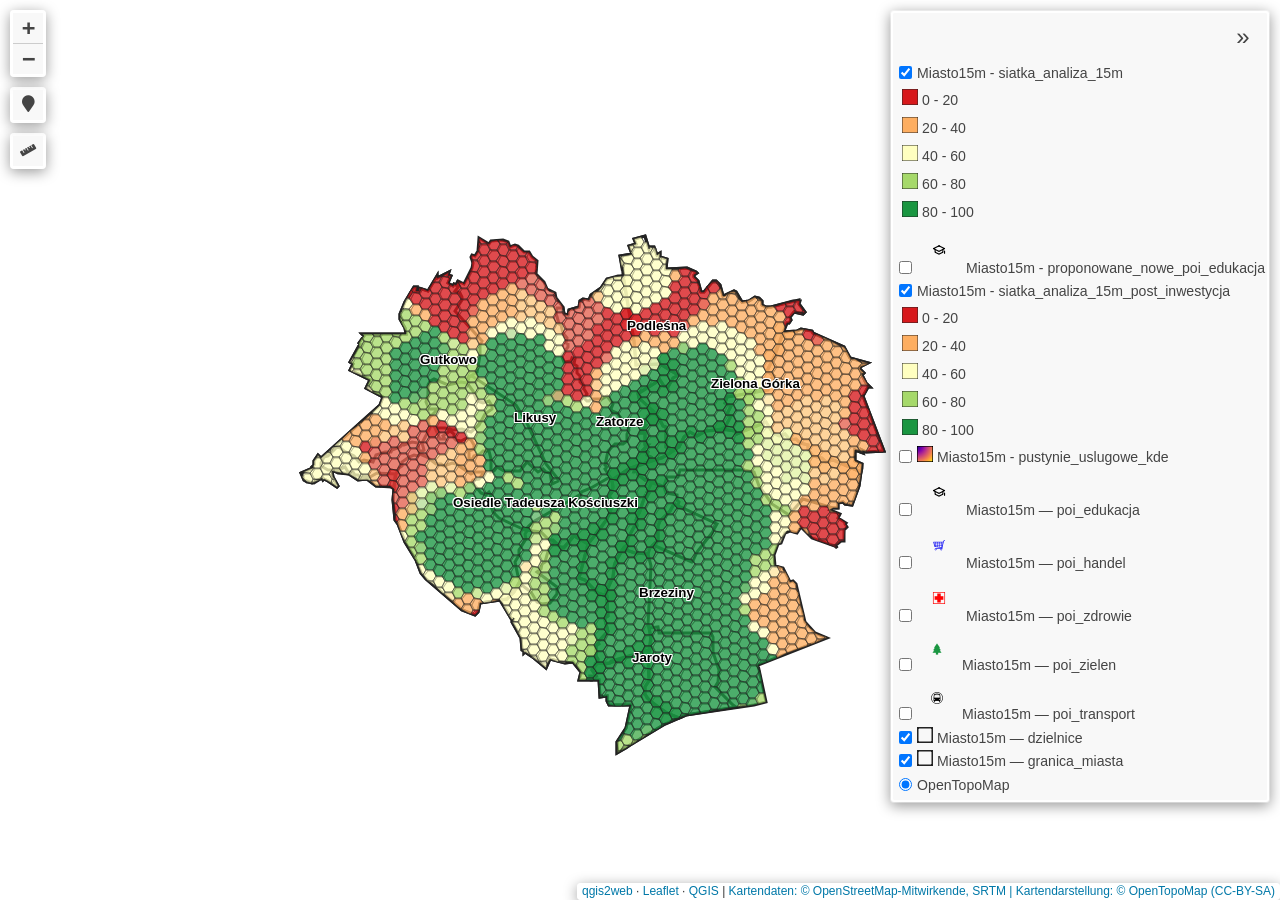
==== blok5/WEBGIS/index.html @ 2eb86583 "Add files via upload" ====
<!doctype html>
<html lang="en">
    <head>
        <meta charset="utf-8">
        <meta http-equiv="X-UA-Compatible" content="IE=edge">
        <meta name="viewport" content="initial-scale=1,user-scalable=no,maximum-scale=1,width=device-width">
        <meta name="mobile-web-app-capable" content="yes">
        <meta name="apple-mobile-web-app-capable" content="yes">
        <link rel="stylesheet" href="css/leaflet.css">
        <link rel="stylesheet" href="css/L.Control.Layers.Tree.css">
        <link rel="stylesheet" href="css/L.Control.Locate.min.css">
        <link rel="stylesheet" href="css/qgis2web.css">
        <link rel="stylesheet" href="css/fontawesome-all.min.css">
        <link rel="stylesheet" href="css/leaflet.photon.css">
        <link rel="stylesheet" href="css/leaflet-measure.css">
        <style>
        html, body, #map {
            width: 100%;
            height: 100%;
            padding: 0;
            margin: 0;
        }
        </style>
        <title></title>
    </head>
    <body>
        <div id="map">
        </div>
        <script src="js/qgis2web_expressions.js"></script>
        <script src="js/leaflet.js"></script>
        <script src="js/L.Control.Layers.Tree.min.js"></script>
        <script src="js/L.Control.Locate.min.js"></script>
        <script src="js/multi-style-layer.js"></script>
        <script src="js/leaflet.rotatedMarker.js"></script>
        <script src="js/leaflet.pattern.js"></script>
        <script src="js/leaflet-hash.js"></script>
        <script src="js/Autolinker.min.js"></script>
        <script src="js/rbush.min.js"></script>
        <script src="js/labelgun.min.js"></script>
        <script src="js/labels.js"></script>
        <script src="js/leaflet.photon.js"></script>
        <script src="js/leaflet-measure.js"></script>
        <script src="data/Miasto15mgranica_miasta_1.js"></script>
        <script src="data/Miasto15mdzielnice_2.js"></script>
        <script src="data/Miasto15mpoi_transport_3.js"></script>
        <script src="data/Miasto15mpoi_zielen_4.js"></script>
        <script src="data/Miasto15mpoi_zdrowie_5.js"></script>
        <script src="data/Miasto15mpoi_handel_6.js"></script>
        <script src="data/Miasto15mpoi_edukacja_7.js"></script>
        <script src="data/Miasto15mpustynie_uslugowe_kde_8.js"></script>
        <script src="data/Miasto15msiatka_analiza_15m_post_inwestycja_9.js"></script>
        <script src="data/Miasto15mproponowane_nowe_poi_edukacja_10.js"></script>
        <script src="data/Miasto15msiatka_analiza_15m_11.js"></script>
        <script>
        var highlightLayer;
        function highlightFeature(e) {
            highlightLayer = e.target;

            if (e.target.feature.geometry.type === 'LineString' || e.target.feature.geometry.type === 'MultiLineString') {
              highlightLayer.setStyle({
                color: 'rgba(255, 255, 0, 1.00)',
              });
            } else {
              highlightLayer.setStyle({
                fillColor: 'rgba(255, 255, 0, 1.00)',
                fillOpacity: 1
              });
            }
        }
        var map = L.map('map', {
            zoomControl:false, maxZoom:28, minZoom:1
        }).fitBounds([[53.72612240446618,20.305795100083852],[53.84523422604814,20.659926332488524]]);
        var hash = new L.Hash(map);
        map.attributionControl.setPrefix('<a href="https://github.com/qgis2web/qgis2web" target="_blank">qgis2web</a> &middot; <a href="https://leafletjs.com" title="A JS library for interactive maps">Leaflet</a> &middot; <a href="https://qgis.org">QGIS</a>');
        var autolinker = new Autolinker({truncate: {length: 30, location: 'smart'}});
        // remove popup's row if "visible-with-data"
        function removeEmptyRowsFromPopupContent(content, feature) {
         var tempDiv = document.createElement('div');
         tempDiv.innerHTML = content;
         var rows = tempDiv.querySelectorAll('tr');
         for (var i = 0; i < rows.length; i++) {
             var td = rows[i].querySelector('td.visible-with-data');
             var key = td ? td.id : '';
             if (td && td.classList.contains('visible-with-data') && feature.properties[key] == null) {
                 rows[i].parentNode.removeChild(rows[i]);
             }
         }
         return tempDiv.innerHTML;
        }
        // modify popup if contains media
        function addClassToPopupIfMedia(content, popup) {
            var tempDiv = document.createElement('div');
            tempDiv.innerHTML = content;
            var imgTd = tempDiv.querySelector('td img');
            if (imgTd) {
                var src = imgTd.getAttribute('src');
                if (/\.(jpg|jpeg|png|gif|bmp|webp|avif)$/i.test(src)) {
                    popup._contentNode.classList.add('media');
                    var img = popup._contentNode.querySelector('td img');
                    if (img) {
                        // If already loaded (cache), update immediately
                        if (img.complete && img.naturalHeight > 0) {
                            popup.update();
                        } else {
                            img.addEventListener('load', function() {
                                popup.update();
                            });
                            img.addEventListener('error', function() {
                                popup.update();
                            });
                        }
                    }
                } else if (/\.(mp3|wav|ogg|aac)$/i.test(src)) {
                    var audio = document.createElement('audio');
                    audio.controls = true;
                    audio.src = src;
                    imgTd.parentNode.replaceChild(audio, imgTd);
                    popup._contentNode.classList.add('media');
                    setTimeout(function() {
                        popup.setContent(tempDiv.innerHTML);
                        popup.update();
                    }, 10);
                } else if (/\.(mp4|webm|ogg|mov)$/i.test(src)) {
                    var video = document.createElement('video');
                    video.controls = true;
                    video.src = src;
                    video.style.width = "400px";
                    video.style.height = "300px";
                    video.style.maxHeight = "60vh";
                    video.style.maxWidth = "60vw";
                    imgTd.parentNode.replaceChild(video, imgTd);
                    popup._contentNode.classList.add('media');
                    // Aggiorna il popup quando il video carica i metadati
                    video.addEventListener('loadedmetadata', function() {
                        popup.update();
                    });
                    setTimeout(function() {
                        popup.setContent(tempDiv.innerHTML);
                        popup.update();
                    }, 10);
                } else {
                    popup._contentNode.classList.remove('media');
                }
            } else {
                popup._contentNode.classList.remove('media');
            }
        }
        var zoomControl = L.control.zoom({
            position: 'topleft'
        }).addTo(map);
        L.control.locate({locateOptions: {maxZoom: 19}}).addTo(map);
        var measureControl = new L.Control.Measure({
            position: 'topleft',
            primaryLengthUnit: 'meters',
            secondaryLengthUnit: 'kilometers',
            primaryAreaUnit: 'sqmeters',
            secondaryAreaUnit: 'hectares'
        });
        measureControl.addTo(map);
        document.getElementsByClassName('leaflet-control-measure-toggle')[0].innerHTML = '';
        document.getElementsByClassName('leaflet-control-measure-toggle')[0].className += ' fas fa-ruler';
        var bounds_group = new L.featureGroup([]);
        function setBounds() {
        }
        map.createPane('pane_OpenTopoMap_0');
        map.getPane('pane_OpenTopoMap_0').style.zIndex = 400;
        var layer_OpenTopoMap_0 = L.tileLayer('https://a.tile.opentopomap.org/{z}/{x}/{y}.png', {
            pane: 'pane_OpenTopoMap_0',
            opacity: 1.0,
            attribution: '<a href="https://www.openstreetmap.org/copyright">Kartendaten: © OpenStreetMap-Mitwirkende, SRTM | Kartendarstellung: © OpenTopoMap (CC-BY-SA)</a>',
            minZoom: 1,
            maxZoom: 28,
            minNativeZoom: 0,
            maxNativeZoom: 18
        });
        layer_OpenTopoMap_0;
        map.addLayer(layer_OpenTopoMap_0);
        function pop_Miasto15mgranica_miasta_1(feature, layer) {
            layer.on({
                mouseout: function(e) {
                    for (var i in e.target._eventParents) {
                        if (typeof e.target._eventParents[i].resetStyle === 'function') {
                            e.target._eventParents[i].resetStyle(e.target);
                        }
                    }
                },
                mouseover: highlightFeature,
            });
            var popupContent = '<table>\
                </table>';
            var content = removeEmptyRowsFromPopupContent(popupContent, feature);
			layer.on('popupopen', function(e) {
				addClassToPopupIfMedia(content, e.popup);
			});
			layer.bindPopup(content, { maxHeight: 400 });
        }

        function style_Miasto15mgranica_miasta_1_0() {
            return {
                pane: 'pane_Miasto15mgranica_miasta_1',
                opacity: 1,
                color: 'rgba(35,35,35,1.0)',
                dashArray: '',
                lineCap: 'butt',
                lineJoin: 'miter',
                weight: 3.0, 
                fillOpacity: 0,
                interactive: false,
            }
        }
        map.createPane('pane_Miasto15mgranica_miasta_1');
        map.getPane('pane_Miasto15mgranica_miasta_1').style.zIndex = 401;
        map.getPane('pane_Miasto15mgranica_miasta_1').style['mix-blend-mode'] = 'normal';
        var layer_Miasto15mgranica_miasta_1 = new L.geoJson(json_Miasto15mgranica_miasta_1, {
            attribution: '',
            interactive: false,
            dataVar: 'json_Miasto15mgranica_miasta_1',
            layerName: 'layer_Miasto15mgranica_miasta_1',
            pane: 'pane_Miasto15mgranica_miasta_1',
            onEachFeature: pop_Miasto15mgranica_miasta_1,
            style: style_Miasto15mgranica_miasta_1_0,
        });
        bounds_group.addLayer(layer_Miasto15mgranica_miasta_1);
        map.addLayer(layer_Miasto15mgranica_miasta_1);
        function pop_Miasto15mdzielnice_2(feature, layer) {
            layer.on({
                mouseout: function(e) {
                    for (var i in e.target._eventParents) {
                        if (typeof e.target._eventParents[i].resetStyle === 'function') {
                            e.target._eventParents[i].resetStyle(e.target);
                        }
                    }
                },
                mouseover: highlightFeature,
            });
            var popupContent = '<table>\
                    <tr>\
                        <td colspan="2">' + (feature.properties['name'] !== null ? autolinker.link(String(feature.properties['name']).replace(/'/g, '\'').toLocaleString()) : '') + '</td>\
                    </tr>\
                </table>';
            var content = removeEmptyRowsFromPopupContent(popupContent, feature);
			layer.on('popupopen', function(e) {
				addClassToPopupIfMedia(content, e.popup);
			});
			layer.bindPopup(content, { maxHeight: 400 });
        }

        function style_Miasto15mdzielnice_2_0() {
            return {
                pane: 'pane_Miasto15mdzielnice_2',
                opacity: 1,
                color: 'rgba(35,35,35,1.0)',
                dashArray: '',
                lineCap: 'butt',
                lineJoin: 'miter',
                weight: 3.0, 
                fillOpacity: 0,
                interactive: true,
            }
        }
        map.createPane('pane_Miasto15mdzielnice_2');
        map.getPane('pane_Miasto15mdzielnice_2').style.zIndex = 402;
        map.getPane('pane_Miasto15mdzielnice_2').style['mix-blend-mode'] = 'normal';
        var layer_Miasto15mdzielnice_2 = new L.geoJson(json_Miasto15mdzielnice_2, {
            attribution: '',
            interactive: true,
            dataVar: 'json_Miasto15mdzielnice_2',
            layerName: 'layer_Miasto15mdzielnice_2',
            pane: 'pane_Miasto15mdzielnice_2',
            onEachFeature: pop_Miasto15mdzielnice_2,
            style: style_Miasto15mdzielnice_2_0,
        });
        bounds_group.addLayer(layer_Miasto15mdzielnice_2);
        map.addLayer(layer_Miasto15mdzielnice_2);
        function pop_Miasto15mpoi_transport_3(feature, layer) {
            layer.on({
                mouseout: function(e) {
                    for (var i in e.target._eventParents) {
                        if (typeof e.target._eventParents[i].resetStyle === 'function') {
                            e.target._eventParents[i].resetStyle(e.target);
                        }
                    }
                },
                mouseover: highlightFeature,
            });
            var popupContent = '<table>\
                    <tr>\
                        <th scope="row">name</th>\
                        <td>' + (feature.properties['name'] !== null ? autolinker.link(String(feature.properties['name']).replace(/'/g, '\'').toLocaleString()) : '') + '</td>\
                    </tr>\
                    <tr>\
                        <td colspan="2">' + (feature.properties['nazwa_dzielnicy'] !== null ? autolinker.link(String(feature.properties['nazwa_dzielnicy']).replace(/'/g, '\'').toLocaleString()) : '') + '</td>\
                    </tr>\
                </table>';
            var content = removeEmptyRowsFromPopupContent(popupContent, feature);
			layer.on('popupopen', function(e) {
				addClassToPopupIfMedia(content, e.popup);
			});
			layer.bindPopup(content, { maxHeight: 400 });
        }

        function style_Miasto15mpoi_transport_3_0() {
            return {
                pane: 'pane_Miasto15mpoi_transport_3',
        rotationAngle: 0.0,
        rotationOrigin: 'center center',
        icon: L.icon({
            iconUrl: 'markers/Miasto15mpoi_transport_3.svg',
            iconSize: [34.199999999999996, 34.199999999999996]
        }),
                interactive: true,
            }
        }
        map.createPane('pane_Miasto15mpoi_transport_3');
        map.getPane('pane_Miasto15mpoi_transport_3').style.zIndex = 403;
        map.getPane('pane_Miasto15mpoi_transport_3').style['mix-blend-mode'] = 'normal';
        var layer_Miasto15mpoi_transport_3 = new L.geoJson(json_Miasto15mpoi_transport_3, {
            attribution: '',
            interactive: true,
            dataVar: 'json_Miasto15mpoi_transport_3',
            layerName: 'layer_Miasto15mpoi_transport_3',
            pane: 'pane_Miasto15mpoi_transport_3',
            onEachFeature: pop_Miasto15mpoi_transport_3,
            pointToLayer: function (feature, latlng) {
                var context = {
                    feature: feature,
                    variables: {}
                };
                return L.marker(latlng, style_Miasto15mpoi_transport_3_0(feature));
            },
        });
        bounds_group.addLayer(layer_Miasto15mpoi_transport_3);
        function pop_Miasto15mpoi_zielen_4(feature, layer) {
            layer.on({
                mouseout: function(e) {
                    for (var i in e.target._eventParents) {
                        if (typeof e.target._eventParents[i].resetStyle === 'function') {
                            e.target._eventParents[i].resetStyle(e.target);
                        }
                    }
                },
                mouseover: highlightFeature,
            });
            var popupContent = '<table>\
                    <tr>\
                        <th scope="row">name</th>\
                        <td>' + (feature.properties['name'] !== null ? autolinker.link(String(feature.properties['name']).replace(/'/g, '\'').toLocaleString()) : '') + '</td>\
                    </tr>\
                    <tr>\
                        <td colspan="2">' + (feature.properties['kategoria'] !== null ? autolinker.link(String(feature.properties['kategoria']).replace(/'/g, '\'').toLocaleString()) : '') + '</td>\
                    </tr>\
                </table>';
            var content = removeEmptyRowsFromPopupContent(popupContent, feature);
			layer.on('popupopen', function(e) {
				addClassToPopupIfMedia(content, e.popup);
			});
			layer.bindPopup(content, { maxHeight: 400 });
        }

        function style_Miasto15mpoi_zielen_4_0() {
            return {
                pane: 'pane_Miasto15mpoi_zielen_4',
        rotationAngle: 0.0,
        rotationOrigin: 'center center',
        icon: L.icon({
            iconUrl: 'markers/Miasto15mpoi_zielen_4.svg',
            iconSize: [34.199999999999996, 34.199999999999996]
        }),
                interactive: true,
            }
        }
        map.createPane('pane_Miasto15mpoi_zielen_4');
        map.getPane('pane_Miasto15mpoi_zielen_4').style.zIndex = 404;
        map.getPane('pane_Miasto15mpoi_zielen_4').style['mix-blend-mode'] = 'normal';
        var layer_Miasto15mpoi_zielen_4 = new L.geoJson(json_Miasto15mpoi_zielen_4, {
            attribution: '',
            interactive: true,
            dataVar: 'json_Miasto15mpoi_zielen_4',
            layerName: 'layer_Miasto15mpoi_zielen_4',
            pane: 'pane_Miasto15mpoi_zielen_4',
            onEachFeature: pop_Miasto15mpoi_zielen_4,
            pointToLayer: function (feature, latlng) {
                var context = {
                    feature: feature,
                    variables: {}
                };
                return L.marker(latlng, style_Miasto15mpoi_zielen_4_0(feature));
            },
        });
        bounds_group.addLayer(layer_Miasto15mpoi_zielen_4);
        function pop_Miasto15mpoi_zdrowie_5(feature, layer) {
            layer.on({
                mouseout: function(e) {
                    for (var i in e.target._eventParents) {
                        if (typeof e.target._eventParents[i].resetStyle === 'function') {
                            e.target._eventParents[i].resetStyle(e.target);
                        }
                    }
                },
                mouseover: highlightFeature,
            });
            var popupContent = '<table>\
                    <tr>\
                        <th scope="row">name</th>\
                        <td>' + (feature.properties['name'] !== null ? autolinker.link(String(feature.properties['name']).replace(/'/g, '\'').toLocaleString()) : '') + '</td>\
                    </tr>\
                    <tr>\
                        <td colspan="2">' + (feature.properties['nazwa_dzielnicy'] !== null ? autolinker.link(String(feature.properties['nazwa_dzielnicy']).replace(/'/g, '\'').toLocaleString()) : '') + '</td>\
                    </tr>\
                </table>';
            var content = removeEmptyRowsFromPopupContent(popupContent, feature);
			layer.on('popupopen', function(e) {
				addClassToPopupIfMedia(content, e.popup);
			});
			layer.bindPopup(content, { maxHeight: 400 });
        }

        function style_Miasto15mpoi_zdrowie_5_0() {
            return {
                pane: 'pane_Miasto15mpoi_zdrowie_5',
        rotationAngle: 0.0,
        rotationOrigin: 'center center',
        icon: L.icon({
            iconUrl: 'markers/Miasto15mpoi_zdrowie_5.svg',
            iconSize: [38.0, 38.0]
        }),
                interactive: true,
            }
        }
        map.createPane('pane_Miasto15mpoi_zdrowie_5');
        map.getPane('pane_Miasto15mpoi_zdrowie_5').style.zIndex = 405;
        map.getPane('pane_Miasto15mpoi_zdrowie_5').style['mix-blend-mode'] = 'normal';
        var layer_Miasto15mpoi_zdrowie_5 = new L.geoJson(json_Miasto15mpoi_zdrowie_5, {
            attribution: '',
            interactive: true,
            dataVar: 'json_Miasto15mpoi_zdrowie_5',
            layerName: 'layer_Miasto15mpoi_zdrowie_5',
            pane: 'pane_Miasto15mpoi_zdrowie_5',
            onEachFeature: pop_Miasto15mpoi_zdrowie_5,
            pointToLayer: function (feature, latlng) {
                var context = {
                    feature: feature,
                    variables: {}
                };
                return L.marker(latlng, style_Miasto15mpoi_zdrowie_5_0(feature));
            },
        });
        bounds_group.addLayer(layer_Miasto15mpoi_zdrowie_5);
        function pop_Miasto15mpoi_handel_6(feature, layer) {
            layer.on({
                mouseout: function(e) {
                    for (var i in e.target._eventParents) {
                        if (typeof e.target._eventParents[i].resetStyle === 'function') {
                            e.target._eventParents[i].resetStyle(e.target);
                        }
                    }
                },
                mouseover: highlightFeature,
            });
            var popupContent = '<table>\
                    <tr>\
                        <th scope="row">name</th>\
                        <td>' + (feature.properties['name'] !== null ? autolinker.link(String(feature.properties['name']).replace(/'/g, '\'').toLocaleString()) : '') + '</td>\
                    </tr>\
                    <tr>\
                        <td colspan="2">' + (feature.properties['nazwa_dzielnicy'] !== null ? autolinker.link(String(feature.properties['nazwa_dzielnicy']).replace(/'/g, '\'').toLocaleString()) : '') + '</td>\
                    </tr>\
                </table>';
            var content = removeEmptyRowsFromPopupContent(popupContent, feature);
			layer.on('popupopen', function(e) {
				addClassToPopupIfMedia(content, e.popup);
			});
			layer.bindPopup(content, { maxHeight: 400 });
        }

        function style_Miasto15mpoi_handel_6_0() {
            return {
                pane: 'pane_Miasto15mpoi_handel_6',
        rotationAngle: 0.0,
        rotationOrigin: 'center center',
        icon: L.icon({
            iconUrl: 'markers/Miasto15mpoi_handel_6.svg',
            iconSize: [38.0, 38.0]
        }),
                interactive: true,
            }
        }
        map.createPane('pane_Miasto15mpoi_handel_6');
        map.getPane('pane_Miasto15mpoi_handel_6').style.zIndex = 406;
        map.getPane('pane_Miasto15mpoi_handel_6').style['mix-blend-mode'] = 'normal';
        var layer_Miasto15mpoi_handel_6 = new L.geoJson(json_Miasto15mpoi_handel_6, {
            attribution: '',
            interactive: true,
            dataVar: 'json_Miasto15mpoi_handel_6',
            layerName: 'layer_Miasto15mpoi_handel_6',
            pane: 'pane_Miasto15mpoi_handel_6',
            onEachFeature: pop_Miasto15mpoi_handel_6,
            pointToLayer: function (feature, latlng) {
                var context = {
                    feature: feature,
                    variables: {}
                };
                return L.marker(latlng, style_Miasto15mpoi_handel_6_0(feature));
            },
        });
        bounds_group.addLayer(layer_Miasto15mpoi_handel_6);
        function pop_Miasto15mpoi_edukacja_7(feature, layer) {
            layer.on({
                mouseout: function(e) {
                    for (var i in e.target._eventParents) {
                        if (typeof e.target._eventParents[i].resetStyle === 'function') {
                            e.target._eventParents[i].resetStyle(e.target);
                        }
                    }
                },
                mouseover: highlightFeature,
            });
            var popupContent = '<table>\
                    <tr>\
                        <th scope="row">name</th>\
                        <td>' + (feature.properties['name'] !== null ? autolinker.link(String(feature.properties['name']).replace(/'/g, '\'').toLocaleString()) : '') + '</td>\
                    </tr>\
                    <tr>\
                        <td colspan="2">' + (feature.properties['nazwa_dzielnicy'] !== null ? autolinker.link(String(feature.properties['nazwa_dzielnicy']).replace(/'/g, '\'').toLocaleString()) : '') + '</td>\
                    </tr>\
                </table>';
            var content = removeEmptyRowsFromPopupContent(popupContent, feature);
			layer.on('popupopen', function(e) {
				addClassToPopupIfMedia(content, e.popup);
			});
			layer.bindPopup(content, { maxHeight: 400 });
        }

        function style_Miasto15mpoi_edukacja_7_0() {
            return {
                pane: 'pane_Miasto15mpoi_edukacja_7',
        rotationAngle: 0.0,
        rotationOrigin: 'center center',
        icon: L.icon({
            iconUrl: 'markers/Miasto15mpoi_edukacja_7.svg',
            iconSize: [38.0, 38.0]
        }),
                interactive: true,
            }
        }
        map.createPane('pane_Miasto15mpoi_edukacja_7');
        map.getPane('pane_Miasto15mpoi_edukacja_7').style.zIndex = 407;
        map.getPane('pane_Miasto15mpoi_edukacja_7').style['mix-blend-mode'] = 'normal';
        var layer_Miasto15mpoi_edukacja_7 = new L.geoJson(json_Miasto15mpoi_edukacja_7, {
            attribution: '',
            interactive: true,
            dataVar: 'json_Miasto15mpoi_edukacja_7',
            layerName: 'layer_Miasto15mpoi_edukacja_7',
            pane: 'pane_Miasto15mpoi_edukacja_7',
            onEachFeature: pop_Miasto15mpoi_edukacja_7,
            pointToLayer: function (feature, latlng) {
                var context = {
                    feature: feature,
                    variables: {}
                };
                return L.marker(latlng, style_Miasto15mpoi_edukacja_7_0(feature));
            },
        });
        bounds_group.addLayer(layer_Miasto15mpoi_edukacja_7);
        function pop_Miasto15mpustynie_uslugowe_kde_8(feature, layer) {
            layer.on({
                mouseout: function(e) {
                    for (var i in e.target._eventParents) {
                        if (typeof e.target._eventParents[i].resetStyle === 'function') {
                            e.target._eventParents[i].resetStyle(e.target);
                        }
                    }
                },
                mouseover: highlightFeature,
            });
            var popupContent = '<table>\
                </table>';
            var content = removeEmptyRowsFromPopupContent(popupContent, feature);
			layer.on('popupopen', function(e) {
				addClassToPopupIfMedia(content, e.popup);
			});
			layer.bindPopup(content, { maxHeight: 400 });
        }

        function style_Miasto15mpustynie_uslugowe_kde_8_0() {
            return {
                pane: 'pane_Miasto15mpustynie_uslugowe_kde_8',
                interactive: false,
            }
        }
        function style_Miasto15mpustynie_uslugowe_kde_8_1() {
            return {
                pane: 'pane_Miasto15mpustynie_uslugowe_kde_8',
                opacity: 1,
                color: 'rgba(0,0,0,1.0)',
                dashArray: '',
                lineCap: 'butt',
                lineJoin: 'miter',
                weight: 1.0, 
                fillOpacity: 0,
                interactive: false,
            }
        }
        map.createPane('pane_Miasto15mpustynie_uslugowe_kde_8');
        map.getPane('pane_Miasto15mpustynie_uslugowe_kde_8').style.zIndex = 408;
        map.getPane('pane_Miasto15mpustynie_uslugowe_kde_8').style['mix-blend-mode'] = 'normal';
        var layer_Miasto15mpustynie_uslugowe_kde_8 = new L.geoJson.multiStyle(json_Miasto15mpustynie_uslugowe_kde_8, {
            attribution: '',
            interactive: false,
            dataVar: 'json_Miasto15mpustynie_uslugowe_kde_8',
            layerName: 'layer_Miasto15mpustynie_uslugowe_kde_8',
            pane: 'pane_Miasto15mpustynie_uslugowe_kde_8',
            onEachFeature: pop_Miasto15mpustynie_uslugowe_kde_8,
            styles: [style_Miasto15mpustynie_uslugowe_kde_8_0,style_Miasto15mpustynie_uslugowe_kde_8_1,]
        });
        bounds_group.addLayer(layer_Miasto15mpustynie_uslugowe_kde_8);
        function pop_Miasto15msiatka_analiza_15m_post_inwestycja_9(feature, layer) {
            layer.on({
                mouseout: function(e) {
                    for (var i in e.target._eventParents) {
                        if (typeof e.target._eventParents[i].resetStyle === 'function') {
                            e.target._eventParents[i].resetStyle(e.target);
                        }
                    }
                },
                mouseover: highlightFeature,
            });
            var popupContent = '<table>\
                    <tr>\
                        <td colspan="2">' + (feature.properties['popup'] !== null ? autolinker.link(String(feature.properties['popup']).replace(/'/g, '\'').toLocaleString()) : '') + '</td>\
                    </tr>\
                </table>';
            var content = removeEmptyRowsFromPopupContent(popupContent, feature);
			layer.on('popupopen', function(e) {
				addClassToPopupIfMedia(content, e.popup);
			});
			layer.bindPopup(content, { maxHeight: 400 });
        }

        function style_Miasto15msiatka_analiza_15m_post_inwestycja_9_0(feature) {
            if (feature.properties['index_15m'] >= 0.000000 && feature.properties['index_15m'] <= 20.100000 ) {
                return {
                pane: 'pane_Miasto15msiatka_analiza_15m_post_inwestycja_9',
                opacity: 1,
                color: 'rgba(35,35,35,0.535)',
                dashArray: '',
                lineCap: 'butt',
                lineJoin: 'miter',
                weight: 1.0, 
                fill: true,
                fillOpacity: 1,
                fillColor: 'rgba(215,25,28,0.535)',
                interactive: true,
            }
            }
            if (feature.properties['index_15m'] >= 20.100000 && feature.properties['index_15m'] <= 40.100000 ) {
                return {
                pane: 'pane_Miasto15msiatka_analiza_15m_post_inwestycja_9',
                opacity: 1,
                color: 'rgba(35,35,35,0.535)',
                dashArray: '',
                lineCap: 'butt',
                lineJoin: 'miter',
                weight: 1.0, 
                fill: true,
                fillOpacity: 1,
                fillColor: 'rgba(253,174,97,0.535)',
                interactive: true,
            }
            }
            if (feature.properties['index_15m'] >= 40.100000 && feature.properties['index_15m'] <= 60.100000 ) {
                return {
                pane: 'pane_Miasto15msiatka_analiza_15m_post_inwestycja_9',
                opacity: 1,
                color: 'rgba(35,35,35,0.535)',
                dashArray: '',
                lineCap: 'butt',
                lineJoin: 'miter',
                weight: 1.0, 
                fill: true,
                fillOpacity: 1,
                fillColor: 'rgba(255,255,192,0.535)',
                interactive: true,
            }
            }
            if (feature.properties['index_15m'] >= 60.100000 && feature.properties['index_15m'] <= 80.100000 ) {
                return {
                pane: 'pane_Miasto15msiatka_analiza_15m_post_inwestycja_9',
                opacity: 1,
                color: 'rgba(35,35,35,0.535)',
                dashArray: '',
                lineCap: 'butt',
                lineJoin: 'miter',
                weight: 1.0, 
                fill: true,
                fillOpacity: 1,
                fillColor: 'rgba(166,217,106,0.535)',
                interactive: true,
            }
            }
            if (feature.properties['index_15m'] >= 80.100000 && feature.properties['index_15m'] <= 100.000000 ) {
                return {
                pane: 'pane_Miasto15msiatka_analiza_15m_post_inwestycja_9',
                opacity: 1,
                color: 'rgba(35,35,35,0.535)',
                dashArray: '',
                lineCap: 'butt',
                lineJoin: 'miter',
                weight: 1.0, 
                fill: true,
                fillOpacity: 1,
                fillColor: 'rgba(26,150,65,0.535)',
                interactive: true,
            }
            }
        }
        map.createPane('pane_Miasto15msiatka_analiza_15m_post_inwestycja_9');
        map.getPane('pane_Miasto15msiatka_analiza_15m_post_inwestycja_9').style.zIndex = 409;
        map.getPane('pane_Miasto15msiatka_analiza_15m_post_inwestycja_9').style['mix-blend-mode'] = 'normal';
        var layer_Miasto15msiatka_analiza_15m_post_inwestycja_9 = new L.geoJson(json_Miasto15msiatka_analiza_15m_post_inwestycja_9, {
            attribution: '',
            interactive: true,
            dataVar: 'json_Miasto15msiatka_analiza_15m_post_inwestycja_9',
            layerName: 'layer_Miasto15msiatka_analiza_15m_post_inwestycja_9',
            pane: 'pane_Miasto15msiatka_analiza_15m_post_inwestycja_9',
            onEachFeature: pop_Miasto15msiatka_analiza_15m_post_inwestycja_9,
            style: style_Miasto15msiatka_analiza_15m_post_inwestycja_9_0,
        });
        bounds_group.addLayer(layer_Miasto15msiatka_analiza_15m_post_inwestycja_9);
        function pop_Miasto15mproponowane_nowe_poi_edukacja_10(feature, layer) {
            layer.on({
                mouseout: function(e) {
                    for (var i in e.target._eventParents) {
                        if (typeof e.target._eventParents[i].resetStyle === 'function') {
                            e.target._eventParents[i].resetStyle(e.target);
                        }
                    }
                },
                mouseover: highlightFeature,
            });
            var popupContent = '<table>\
                    <tr>\
                        <td colspan="2">' + (feature.properties['fid'] !== null ? autolinker.link(String(feature.properties['fid']).replace(/'/g, '\'').toLocaleString()) : '') + '</td>\
                    </tr>\
                    <tr>\
                        <td colspan="2">' + (feature.properties['MEAN_X'] !== null ? autolinker.link(String(feature.properties['MEAN_X']).replace(/'/g, '\'').toLocaleString()) : '') + '</td>\
                    </tr>\
                    <tr>\
                        <td colspan="2">' + (feature.properties['MEAN_Y'] !== null ? autolinker.link(String(feature.properties['MEAN_Y']).replace(/'/g, '\'').toLocaleString()) : '') + '</td>\
                    </tr>\
                    <tr>\
                        <td colspan="2">' + (feature.properties['CLUSTER_ID'] !== null ? autolinker.link(String(feature.properties['CLUSTER_ID']).replace(/'/g, '\'').toLocaleString()) : '') + '</td>\
                    </tr>\
                </table>';
            var content = removeEmptyRowsFromPopupContent(popupContent, feature);
			layer.on('popupopen', function(e) {
				addClassToPopupIfMedia(content, e.popup);
			});
			layer.bindPopup(content, { maxHeight: 400 });
        }

        function style_Miasto15mproponowane_nowe_poi_edukacja_10_0() {
            return {
                pane: 'pane_Miasto15mproponowane_nowe_poi_edukacja_10',
        rotationAngle: 0.0,
        rotationOrigin: 'center center',
        icon: L.icon({
            iconUrl: 'markers/Miasto15mproponowane_nowe_poi_edukacja_10.svg',
            iconSize: [38.0, 38.0]
        }),
                interactive: false,
            }
        }
        map.createPane('pane_Miasto15mproponowane_nowe_poi_edukacja_10');
        map.getPane('pane_Miasto15mproponowane_nowe_poi_edukacja_10').style.zIndex = 410;
        map.getPane('pane_Miasto15mproponowane_nowe_poi_edukacja_10').style['mix-blend-mode'] = 'normal';
        var layer_Miasto15mproponowane_nowe_poi_edukacja_10 = new L.geoJson(json_Miasto15mproponowane_nowe_poi_edukacja_10, {
            attribution: '',
            interactive: false,
            dataVar: 'json_Miasto15mproponowane_nowe_poi_edukacja_10',
            layerName: 'layer_Miasto15mproponowane_nowe_poi_edukacja_10',
            pane: 'pane_Miasto15mproponowane_nowe_poi_edukacja_10',
            onEachFeature: pop_Miasto15mproponowane_nowe_poi_edukacja_10,
            pointToLayer: function (feature, latlng) {
                var context = {
                    feature: feature,
                    variables: {}
                };
                return L.marker(latlng, style_Miasto15mproponowane_nowe_poi_edukacja_10_0(feature));
            },
        });
        bounds_group.addLayer(layer_Miasto15mproponowane_nowe_poi_edukacja_10);
        function pop_Miasto15msiatka_analiza_15m_11(feature, layer) {
            layer.on({
                mouseout: function(e) {
                    for (var i in e.target._eventParents) {
                        if (typeof e.target._eventParents[i].resetStyle === 'function') {
                            e.target._eventParents[i].resetStyle(e.target);
                        }
                    }
                },
                mouseover: highlightFeature,
            });
            var popupContent = '<table>\
                    <tr>\
                        <td colspan="2">' + (feature.properties['popup'] !== null ? autolinker.link(String(feature.properties['popup']).replace(/'/g, '\'').toLocaleString()) : '') + '</td>\
                    </tr>\
                </table>';
            var content = removeEmptyRowsFromPopupContent(popupContent, feature);
			layer.on('popupopen', function(e) {
				addClassToPopupIfMedia(content, e.popup);
			});
			layer.bindPopup(content, { maxHeight: 400 });
        }

        function style_Miasto15msiatka_analiza_15m_11_0(feature) {
            if (feature.properties['index_15m'] >= 0.000000 && feature.properties['index_15m'] <= 20.100000 ) {
                return {
                pane: 'pane_Miasto15msiatka_analiza_15m_11',
                opacity: 1,
                color: 'rgba(35,35,35,0.535)',
                dashArray: '',
                lineCap: 'butt',
                lineJoin: 'miter',
                weight: 1.0, 
                fill: true,
                fillOpacity: 1,
                fillColor: 'rgba(215,25,28,0.535)',
                interactive: true,
            }
            }
            if (feature.properties['index_15m'] >= 20.100000 && feature.properties['index_15m'] <= 40.100000 ) {
                return {
                pane: 'pane_Miasto15msiatka_analiza_15m_11',
                opacity: 1,
                color: 'rgba(35,35,35,0.535)',
                dashArray: '',
                lineCap: 'butt',
                lineJoin: 'miter',
                weight: 1.0, 
                fill: true,
                fillOpacity: 1,
                fillColor: 'rgba(253,174,97,0.535)',
                interactive: true,
            }
            }
            if (feature.properties['index_15m'] >= 40.100000 && feature.properties['index_15m'] <= 60.100000 ) {
                return {
                pane: 'pane_Miasto15msiatka_analiza_15m_11',
                opacity: 1,
                color: 'rgba(35,35,35,0.535)',
                dashArray: '',
                lineCap: 'butt',
                lineJoin: 'miter',
                weight: 1.0, 
                fill: true,
                fillOpacity: 1,
                fillColor: 'rgba(255,255,192,0.535)',
                interactive: true,
            }
            }
            if (feature.properties['index_15m'] >= 60.100000 && feature.properties['index_15m'] <= 80.100000 ) {
                return {
                pane: 'pane_Miasto15msiatka_analiza_15m_11',
                opacity: 1,
                color: 'rgba(35,35,35,0.535)',
                dashArray: '',
                lineCap: 'butt',
                lineJoin: 'miter',
                weight: 1.0, 
                fill: true,
                fillOpacity: 1,
                fillColor: 'rgba(166,217,106,0.535)',
                interactive: true,
            }
            }
            if (feature.properties['index_15m'] >= 80.100000 && feature.properties['index_15m'] <= 100.000000 ) {
                return {
                pane: 'pane_Miasto15msiatka_analiza_15m_11',
                opacity: 1,
                color: 'rgba(35,35,35,0.535)',
                dashArray: '',
                lineCap: 'butt',
                lineJoin: 'miter',
                weight: 1.0, 
                fill: true,
                fillOpacity: 1,
                fillColor: 'rgba(26,150,65,0.535)',
                interactive: true,
            }
            }
        }
        map.createPane('pane_Miasto15msiatka_analiza_15m_11');
        map.getPane('pane_Miasto15msiatka_analiza_15m_11').style.zIndex = 411;
        map.getPane('pane_Miasto15msiatka_analiza_15m_11').style['mix-blend-mode'] = 'normal';
        var layer_Miasto15msiatka_analiza_15m_11 = new L.geoJson(json_Miasto15msiatka_analiza_15m_11, {
            attribution: '',
            interactive: true,
            dataVar: 'json_Miasto15msiatka_analiza_15m_11',
            layerName: 'layer_Miasto15msiatka_analiza_15m_11',
            pane: 'pane_Miasto15msiatka_analiza_15m_11',
            onEachFeature: pop_Miasto15msiatka_analiza_15m_11,
            style: style_Miasto15msiatka_analiza_15m_11_0,
        });
        bounds_group.addLayer(layer_Miasto15msiatka_analiza_15m_11);
        map.addLayer(layer_Miasto15msiatka_analiza_15m_11);
        map.on("zoomend", function(e) {
            if (map.getZoom() <= 19 && map.getZoom() >= 2) {
                map.addLayer(layer_Miasto15msiatka_analiza_15m_post_inwestycja_9);
            } else if (map.getZoom() > 19 || map.getZoom() < 2) {
                map.removeLayer(layer_Miasto15msiatka_analiza_15m_post_inwestycja_9);
            }
            if (map.getZoom() <= 19 && map.getZoom() >= 2) {
                map.addLayer(layer_Miasto15msiatka_analiza_15m_11);
            } else if (map.getZoom() > 19 || map.getZoom() < 2) {
                map.removeLayer(layer_Miasto15msiatka_analiza_15m_11);
            }
        });
            if (map.getZoom() <= 19 && map.getZoom() >= 2) {
                map.addLayer(layer_Miasto15msiatka_analiza_15m_post_inwestycja_9);
            } else if (map.getZoom() > 19 || map.getZoom() < 2) {
                map.removeLayer(layer_Miasto15msiatka_analiza_15m_post_inwestycja_9);
            }
            if (map.getZoom() <= 19 && map.getZoom() >= 2) {
                map.addLayer(layer_Miasto15msiatka_analiza_15m_11);
            } else if (map.getZoom() > 19 || map.getZoom() < 2) {
                map.removeLayer(layer_Miasto15msiatka_analiza_15m_11);
            }
        var overlaysTree = [
            {label: 'Miasto15m - siatka_analiza_15m<br /><table><tr><td style="text-align: center;"><img src="legend/Miasto15msiatka_analiza_15m_11_0200.png" /></td><td>0 - 20</td></tr><tr><td style="text-align: center;"><img src="legend/Miasto15msiatka_analiza_15m_11_20401.png" /></td><td>20 - 40</td></tr><tr><td style="text-align: center;"><img src="legend/Miasto15msiatka_analiza_15m_11_40602.png" /></td><td>40 - 60</td></tr><tr><td style="text-align: center;"><img src="legend/Miasto15msiatka_analiza_15m_11_60803.png" /></td><td>60 - 80</td></tr><tr><td style="text-align: center;"><img src="legend/Miasto15msiatka_analiza_15m_11_801004.png" /></td><td>80 - 100</td></tr></table>', layer: layer_Miasto15msiatka_analiza_15m_11},
            {label: '<img src="legend/Miasto15mproponowane_nowe_poi_edukacja_10.png" /> Miasto15m - proponowane_nowe_poi_edukacja', layer: layer_Miasto15mproponowane_nowe_poi_edukacja_10},
            {label: 'Miasto15m - siatka_analiza_15m_post_inwestycja<br /><table><tr><td style="text-align: center;"><img src="legend/Miasto15msiatka_analiza_15m_post_inwestycja_9_0200.png" /></td><td>0 - 20</td></tr><tr><td style="text-align: center;"><img src="legend/Miasto15msiatka_analiza_15m_post_inwestycja_9_20401.png" /></td><td>20 - 40</td></tr><tr><td style="text-align: center;"><img src="legend/Miasto15msiatka_analiza_15m_post_inwestycja_9_40602.png" /></td><td>40 - 60</td></tr><tr><td style="text-align: center;"><img src="legend/Miasto15msiatka_analiza_15m_post_inwestycja_9_60803.png" /></td><td>60 - 80</td></tr><tr><td style="text-align: center;"><img src="legend/Miasto15msiatka_analiza_15m_post_inwestycja_9_801004.png" /></td><td>80 - 100</td></tr></table>', layer: layer_Miasto15msiatka_analiza_15m_post_inwestycja_9},
            {label: '<img src="legend/Miasto15mpustynie_uslugowe_kde_8.png" /> Miasto15m - pustynie_uslugowe_kde', layer: layer_Miasto15mpustynie_uslugowe_kde_8},
            {label: '<img src="legend/Miasto15mpoi_edukacja_7.png" /> Miasto15m — poi_edukacja', layer: layer_Miasto15mpoi_edukacja_7},
            {label: '<img src="legend/Miasto15mpoi_handel_6.png" /> Miasto15m — poi_handel', layer: layer_Miasto15mpoi_handel_6},
            {label: '<img src="legend/Miasto15mpoi_zdrowie_5.png" /> Miasto15m — poi_zdrowie', layer: layer_Miasto15mpoi_zdrowie_5},
            {label: '<img src="legend/Miasto15mpoi_zielen_4.png" /> Miasto15m — poi_zielen', layer: layer_Miasto15mpoi_zielen_4},
            {label: '<img src="legend/Miasto15mpoi_transport_3.png" /> Miasto15m — poi_transport', layer: layer_Miasto15mpoi_transport_3},
            {label: '<img src="legend/Miasto15mdzielnice_2.png" /> Miasto15m — dzielnice', layer: layer_Miasto15mdzielnice_2},
            {label: '<img src="legend/Miasto15mgranica_miasta_1.png" /> Miasto15m — granica_miasta', layer: layer_Miasto15mgranica_miasta_1},
            {label: "OpenTopoMap", layer: layer_OpenTopoMap_0, radioGroup: 'bm' },]
        var lay = L.control.layers.tree(null, overlaysTree,{
            //namedToggle: true,
            //selectorBack: false,
            //closedSymbol: '&#8862; &#x1f5c0;',
            //openedSymbol: '&#8863; &#x1f5c1;',
            //collapseAll: 'Collapse all',
            //expandAll: 'Expand all',
            collapsed: false, 
        });
        lay.addTo(map);
		document.addEventListener("DOMContentLoaded", function() {
            // set new Layers List height which considers toggle icon
            function newLayersListHeight() {
                var layerScrollbarElement = document.querySelector('.leaflet-control-layers-scrollbar');
                if (layerScrollbarElement) {
                    var layersListElement = document.querySelector('.leaflet-control-layers-list');
                    var originalHeight = layersListElement.style.height 
                        || window.getComputedStyle(layersListElement).height;
                    var newHeight = parseFloat(originalHeight) - 50;
                    layersListElement.style.height = newHeight + 'px';
                }
            }
            var isLayersListExpanded = true;
            var controlLayersElement = document.querySelector('.leaflet-control-layers');
            var toggleLayerControl = document.querySelector('.leaflet-control-layers-toggle');
            // toggle Collapsed/Expanded and apply new Layers List height
            toggleLayerControl.addEventListener('click', function() {
                if (isLayersListExpanded) {
                    controlLayersElement.classList.remove('leaflet-control-layers-expanded');
                } else {
                    controlLayersElement.classList.add('leaflet-control-layers-expanded');
                }
                isLayersListExpanded = !isLayersListExpanded;
                newLayersListHeight()
            });	
			// apply new Layers List height if toggle layerstree
			if (controlLayersElement) {
				controlLayersElement.addEventListener('click', function(event) {
					var toggleLayerHeaderPointer = event.target.closest('.leaflet-layerstree-header-pointer span');
					if (toggleLayerHeaderPointer) {
						newLayersListHeight();
					}
				});
			}
            // Collapsed/Expanded at Start to apply new height
            setTimeout(function() {
                toggleLayerControl.click();
            }, 10);
            setTimeout(function() {
                toggleLayerControl.click();
            }, 10);
            // Collapsed touch/small screen
            var isSmallScreen = window.innerWidth < 650;
            if (isSmallScreen) {
                setTimeout(function() {
                    controlLayersElement.classList.remove('leaflet-control-layers-expanded');
                    isLayersListExpanded = !isLayersListExpanded;
                }, 500);
            }  
        });       
        setBounds();
        var i = 0;
        layer_Miasto15mdzielnice_2.eachLayer(function(layer) {
            var context = {
                feature: layer.feature,
                variables: {}
            };
            layer.bindTooltip((layer.feature.properties['name'] !== null?String('<div style="color: #000000; font-size: 10pt; font-weight: bold; font-family: \'Open Sans\', sans-serif;">' + layer.feature.properties['name']).replace(/\\n/g, '<br>') + '</div>':''), {permanent: true, offset: [-0, -16], className: 'css_Miasto15mdzielnice_2'});
            labels.push(layer);
            totalMarkers += 1;
              layer.added = true;
              addLabel(layer, i);
              i++;
        });
        resetLabels([layer_Miasto15mdzielnice_2]);
        map.on("zoomend", function(){
            resetLabels([layer_Miasto15mdzielnice_2]);
        });
        map.on("layeradd", function(){
            resetLabels([layer_Miasto15mdzielnice_2]);
        });
        map.on("layerremove", function(){
            resetLabels([layer_Miasto15mdzielnice_2]);
        });
        </script>        
    </body>
</html>
---- blok5/WEBGIS/css/L.Control.Layers.Tree.css ----
.leaflet-control-layers-toggle.leaflet-layerstree-named-toggle {
    margin: 2px 5px;
    width: auto;
    height: auto;
    background-image: none;
}

.leaflet-control-layers-list{
	font: 13px / 1.7 "Helvetica Neue", Arial, Helvetica, sans-serif;
}

.leaflet-layerstree-node {
}

.leaflet-layerstree-header input{
    margin-left: 0px;
}


.leaflet-layerstree-header {
}

.leaflet-layerstree-header-pointer {
    cursor: pointer;
}

.leaflet-layerstree-header label {
    display: inline-block;
    cursor: pointer;
}

.leaflet-layerstree-header-label {
}

.leaflet-layerstree-header-name {
	padding-left: 2px;
}

.leaflet-layerstree-header-space {
}

.leaflet-layerstree-children {
    padding-left: 20px;
}

.leaflet-layerstree-children-nopad {
    padding-left: 0px;
}

.leaflet-layerstree-closed {
}

.leaflet-layerstree-opened {
}

.leaflet-layerstree-hide {
    display: none;
}

.leaflet-layerstree-nevershow {
    display: none;
}

.leaflet-layerstree-expand-collapse {
    cursor: pointer;
}
---- blok5/WEBGIS/css/L.Control.Locate.min.css ----
.leaflet-control-locate a{font-size:1.4em;color:#444}.leaflet-control-locate.active a{color:#2074B6}.leaflet-control-locate.active.following a{color:#FC8428}
/*# sourceMappingURL=L.Control.Locate.min.css.map */
---- blok5/WEBGIS/css/qgis2web.css ----
#map {
            background-color: #ffffff
        }
        html, body, #map {
			overflow: hidden;
        }
        .col9{
			height: 100%!important;
		}
		.col3{
			height: 100%;
			overflow: auto;
		}
        .info {
            padding: 6px 8px;
            font: 14px/16px Arial, Helvetica, sans-serif;
            background-color:#f8f8f8 !important;
            color: #444444 !important;
            box-shadow: 0 0 15px rgba(0,0,0,0.2);
            border-radius: 5px;
        }
        .info h2 {
            margin: 0 0 5px;
        }
        .leaflet-container {
            background: #fff;
            padding-right: 10px;
        }
        .leaflet-popup-scrolled {
            border-bottom: unset!important;
            border-top: unset!important;
        }
        .leaflet-popup-content{
            max-height: 70vh;
            max-width: 70vw;
        }
        .leaflet-popup-content.media{
            width: auto!important;
            height: auto!important;
            overflow: auto;
        }
        .leaflet-popup-content th {
            text-align: left;
            vertical-align: top;
            min-width: 75px;
        }
        .leaflet-popup-content td {
            min-width: 75px;
        }
        .leaflet-popup-content td img {
            max-height: 60vh;
            max-width: 60vw;
        }

        .leaflet-tooltip {
            background: none;
            box-shadow: none;
            border: none;
        }
        .leaflet-tooltip-left:before, .leaflet-tooltip-right:before {
            border: 0px;
        }
        .fa, .leaflet-container, a {
            color: #444444 !important;
        }
        .leaflet-control-zoom-in, .leaflet-control-zoom-out,
        .leaflet-control-locate a,
        .leaflet-touch .leaflet-control-geocoder-icon,
        .leaflet-control-search .search-button,
         .leaflet-control-measure {
            background-color: #f8f8f8 !important;
            border-radius: 0px !important;
            color: #444444 !important;
        }
        .abstract {
            font: bold 18px 'Lucida Console', Monaco, monospace;
            text-indent: 1px;
            background-color: #f8f8f8 !important;
            width: 30px !important;
            color: #444444 !important;
            height: 30px !important;
            text-align: center !important;
            line-height: 30px !important;
        }
        .abstractUncollapsed {
            padding: 6px 8px;
            font: 12px/1.5 "Helvetica Neue", Arial, Helvetica, sans-serif;
            background-color:#f8f8f8 !important;
            color: #444444 !important;
            box-shadow: 0 0 15px rgba(0,0,0,0.2);
            border-radius: 5px;
            max-width: 40%;
        }
        .leaflet-control {
            box-shadow: 0 3px 14px rgba(0, 0, 0, 0.4)!important;
            border-radius: 4px;
        }
        .leaflet-touch .leaflet-control-layers,
        .leaflet-touch .leaflet-bar,
        .leaflet-control-search,
        .leaflet-control-measure {
            border: 3px solid rgba(255,255,255,.4) !important;
        }
        .leaflet-control-attribution a {
            color: #0078A8 !important;
        }
        .leaflet-control-scale-line {
            border: 2px solid #f8f8f8 !important;
            border-top: none !important;
            color: black !important;
        }
        .leaflet-control-search .search-button {
            width: 30px !important;
            height: 30px !important;
            font-size: 13px !important;
            text-align: center !important;
            cursor: pointer;
        }
        .search-button.fa.fa-binoculars{
            display: flex;
            justify-content: center;
            align-items: center;
        }
        .leaflet-control-measure .leaflet-control {
            width: 30px !important;
            height: 30px !important;
        }
        .leaflet-container .leaflet-control-search{
            background: none !important;
        }
        .leaflet-control-search .search-input {
            margin: 0px 0px 0px 0px !important;
            height: 30px !important;
        }
        .leaflet-control-measure {
            background: none!important;
            border-radius: 4px !important;
        }
        .leaflet-control-measure .leaflet-control-measure-interaction {
            background-color: #f8f8f8 !important;
        }
        .leaflet-touch .leaflet-control-measure
        .leaflet-control-measure-toggle,
        .leaflet-touch .leaflet-control-measure
        .leaflet-control-measure-toggle:hover {
            width: 30px !important;
            height: 30px !important;
            border-radius: 0px !important;
            background-color: #f8f8f8 !important;
            color: #444444 !important;
            font-size: 13px;
            line-height: 30px;
            text-align: center;
            text-indent: 0%;
        }
        .leaflet-control-layers {
			padding: 2px;
			display: flex;
			flex-direction: column;
			align-items: flex-end;
            background-color: #f8f8f8 !important;
            color: #444444 !important;

		}
        .leaflet-control-layers-expanded {
			padding-left: 6px;
		}	
        .leaflet-control-layers-expanded .leaflet-control-layers-toggle {
            display: block;
            background-image: none;
			text-decoration: none;
            margin-bottom: 3px;
        }
        .leaflet-control-layers-expanded .leaflet-control-layers-toggle::after {
            content: '»';
            font-size: x-large;
            color: #444444 !important;
            display: flex;
            align-items: center;
            justify-content: center;
            width: 100%;
            height: 100%;
            text-align: center;
        }
        .leaflet-overlay-pane {
            z-index: 550;
        }
        .leaflet-popup-pane {
            z-index: 700;
        }
        #gcd-button-control {
            display: flex;
            justify-content: center;
            align-items: center;
        }
        .leaflet-marker-icon{
            white-space: nowrap;
        }
        
        .css_Miasto15mdzielnice_2 {
            pointer-events: none!important;
            text-shadow: -1px -1px 0 #ffffff,
                -1px 0px 0 #ffffff,
                -1px 1px 0 #ffffff,
                0px -1px 0 #ffffff,
                0px 1px 0 #ffffff,
                1px -1px 0 #ffffff,
                1px 0px 0 #ffffff,
                1px 1px 0 #ffffff;
        }
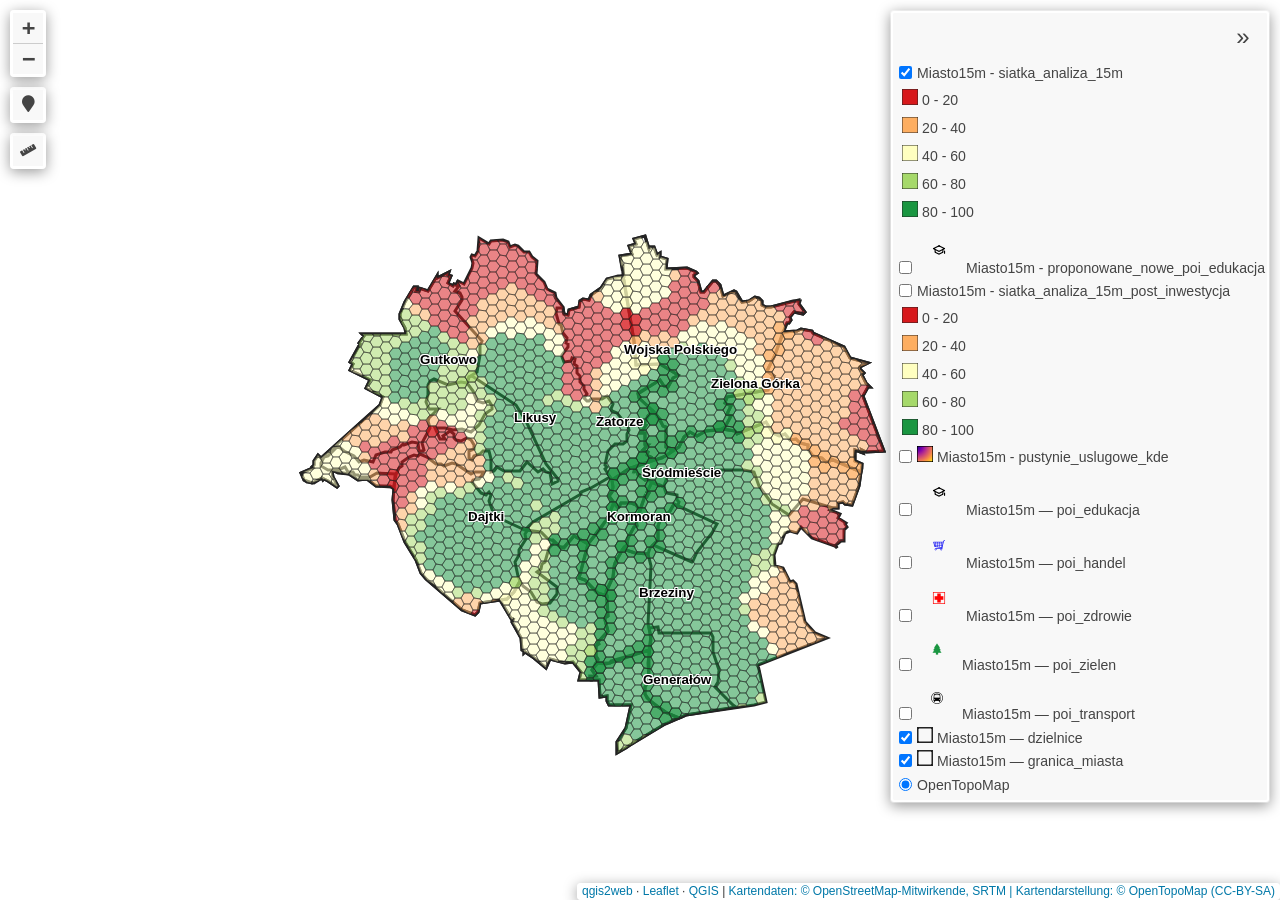
==== commit 19dc457a: "Simplify layer management on zoom events Removed redundant zoom event handling for layers in the map" ====
--- a/blok5/WEBGIS/index.html
+++ b/blok5/WEBGIS/index.html
@@ -904,28 +904,6 @@
         });
         bounds_group.addLayer(layer_Miasto15msiatka_analiza_15m_11);
         map.addLayer(layer_Miasto15msiatka_analiza_15m_11);
-        map.on("zoomend", function(e) {
-            if (map.getZoom() <= 19 && map.getZoom() >= 2) {
-                map.addLayer(layer_Miasto15msiatka_analiza_15m_post_inwestycja_9);
-            } else if (map.getZoom() > 19 || map.getZoom() < 2) {
-                map.removeLayer(layer_Miasto15msiatka_analiza_15m_post_inwestycja_9);
-            }
-            if (map.getZoom() <= 19 && map.getZoom() >= 2) {
-                map.addLayer(layer_Miasto15msiatka_analiza_15m_11);
-            } else if (map.getZoom() > 19 || map.getZoom() < 2) {
-                map.removeLayer(layer_Miasto15msiatka_analiza_15m_11);
-            }
-        });
-            if (map.getZoom() <= 19 && map.getZoom() >= 2) {
-                map.addLayer(layer_Miasto15msiatka_analiza_15m_post_inwestycja_9);
-            } else if (map.getZoom() > 19 || map.getZoom() < 2) {
-                map.removeLayer(layer_Miasto15msiatka_analiza_15m_post_inwestycja_9);
-            }
-            if (map.getZoom() <= 19 && map.getZoom() >= 2) {
-                map.addLayer(layer_Miasto15msiatka_analiza_15m_11);
-            } else if (map.getZoom() > 19 || map.getZoom() < 2) {
-                map.removeLayer(layer_Miasto15msiatka_analiza_15m_11);
-            }
         var overlaysTree = [
             {label: 'Miasto15m - siatka_analiza_15m<br /><table><tr><td style="text-align: center;"><img src="legend/Miasto15msiatka_analiza_15m_11_0200.png" /></td><td>0 - 20</td></tr><tr><td style="text-align: center;"><img src="legend/Miasto15msiatka_analiza_15m_11_20401.png" /></td><td>20 - 40</td></tr><tr><td style="text-align: center;"><img src="legend/Miasto15msiatka_analiza_15m_11_40602.png" /></td><td>40 - 60</td></tr><tr><td style="text-align: center;"><img src="legend/Miasto15msiatka_analiza_15m_11_60803.png" /></td><td>60 - 80</td></tr><tr><td style="text-align: center;"><img src="legend/Miasto15msiatka_analiza_15m_11_801004.png" /></td><td>80 - 100</td></tr></table>', layer: layer_Miasto15msiatka_analiza_15m_11},
             {label: '<img src="legend/Miasto15mproponowane_nowe_poi_edukacja_10.png" /> Miasto15m - proponowane_nowe_poi_edukacja', layer: layer_Miasto15mproponowane_nowe_poi_edukacja_10},
